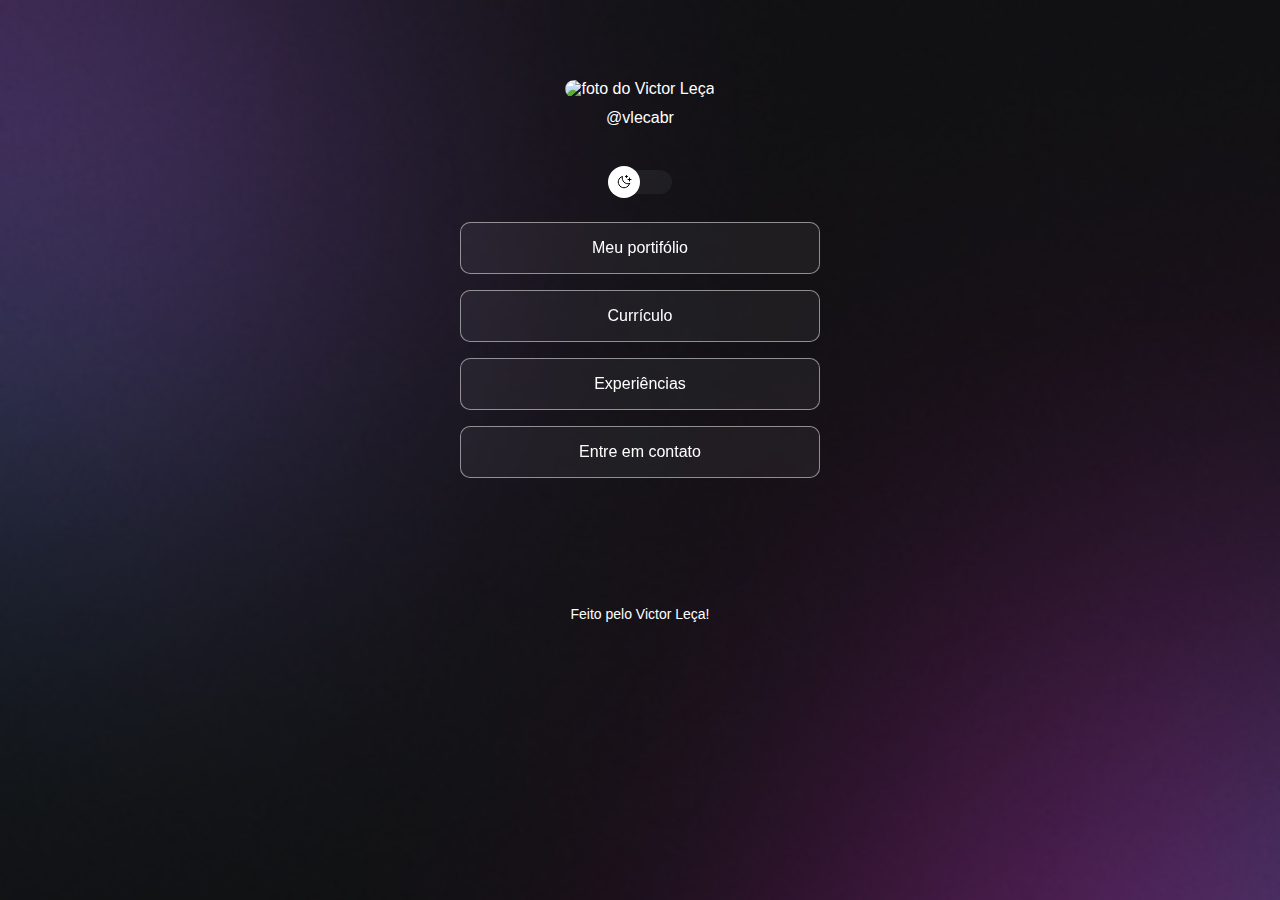
==== index.html @ bde0b832 ":tada: initial commit" ====
<!DOCTYPE html>
<html lang="en" class="">
<head>
    <meta charset="UTF-8">
    <meta name="viewport" content="width=device-width, initial-scale=1.0">
    <title>Victor Leça</title>
    <link rel="stylesheet" href="styles.css"/>
</head>
<body>

    <!--FOTO E @-->
    <div id="container">
        <div id="profile">
            <img src="https://media.licdn.com/dms/image/D5603AQHH7dxs5tQfkg/profile-displayphoto-shrink_200_200/0/1681340557455?e=1710374400&v=beta&t=yx60y1m1KMPLAETRD4Vwb1RTWn50q11lDYeViTWTmuw" 
            alt="foto do Victor Leça">

            <p> @vlecabr </p>
        </div>

        <!--BUTTON-->
        <div id="switch" onclick="toggleMode()">
            <button></button>
            <span></span>
        </div>

        <!--LINKS-->
        <ul>
            <li>
                <a href="https://www.linkedin.com/in/victor-leca" target="_blank">Meu portifólio</a>
            </li>
            <li>
                <a href="assets/Profile.pdf" target="_blank">Currículo</a>
            </li>
            <li>
                <a href="https://www.instagram.com/vlecabr/" target="_blank">Experiências</a>
            </li>
            <li>
                <a href="extras/contato.html" target="_blank"">Entre em contato</a>
            </li>
        </ul>

        <!--SOCIAL LINKS-->
        <div id="social-links">
            <a href="https://github.com/vLecaBR" target="_blank">
            <ion-icon name="logo-github"></ion-icon>
        </a>
        <a href="https://www.instagram.com/vlecabr/" target="_blank">
            <ion-icon name="logo-instagram"></ion-icon>
        </a>
        <a href="https://www.linkedin.com/in/victor-leca" target="_blank">
            <ion-icon name="logo-linkedin"></ion-icon>
        </a>
        <a href="https://wa.link/wk828q" target="_blank">
            <ion-icon name="logo-whatsapp"></ion-icon>
        </a>
        </div>

        <!--RODAPÉ-->
        <footer>
            Feito pelo Victor Leça!
        </footer>
    </div>


    <!--JAVA SCRIPT-->
    <script type="module" src="https://unpkg.com/ionicons@7.1.0/dist/ionicons/ionicons.esm.js"></script>
    <script nomodule src="https://unpkg.com/ionicons@7.1.0/dist/ionicons/ionicons.js"></script>
    <script src="script.js"></script>
</body>
</html>
---- styles.css ----
*{
    margin: 0;
    padding: 0;
    box-sizing: border-box;
}
:root{
    --text-color:white;
    --bg-url:url(./assets/bg-mobile.jpg);
    --strock-color: rgba(255, 255, 255, 0.5);
    --surface-color: rgba(255, 255, 255, 0.05);
    --surface-color-hover:rgba(0, 0, 0, 0.02);
    --highlight-color: rgba(255, 255, 255, 0.2);
    --switch-bg-url: url(./assets/moon-stars.svg);
}
.light{
    --text-color:black;
    --bg-url:url(./assets/bg-mobile-light.jpg);
    --strock-color: rgba(0, 0, 0, 0.5);
    --surface-color: rgba(0, 0, 0, 0.05);
    --surface-color-hover:rgba(0, 0, 0, 0.02);
    --highlight-color: rgba(0, 0, 0, 0.1);
    --switch-bg-url: url(./assets/sun.svg);
}
body{
    background-image: var(--bg-url);
    background-repeat: no-repeat;
    background-position: top center;
    background-size: 100%;
}
body *{
    font-family:'Inter', sans-serif;
    color: var(--text-color);
}
#container{
    width: 360px;
    margin: 56px auto 0px auto;
}


/*Profile*/
#profile{
    text-align: center;
    padding: 24px;
    margin: 1rem;
}
#profile img{
    width: 112px;
    border-radius: 300px;
    margin: auto;
}
#profile p{
    font-weight: 500;
    line-height: 24px;
    margin-top: 8px;
}


/*Switch*/
#switch{
    position: relative;
    width: 64px;
    margin: 4px auto;
}
#switch button{
    width: 32px;
    height: 32px;
    background: white var(--switch-bg-url) no-repeat center;
    border: 0;
    border-radius: 50%;

    position: absolute;
    transform: translateY(-50%);
    top: 50%;
    left: 0;
    z-index: 1;
}
.light #switch button{
    right: 0;
    left: initial;
}
#switch span{
    display: block;
    width: 64px;
    height: 24px;
    background: var(--surface-color);
    border: var(--strock-color);
    backdrop-filter: blur(4px);
    -webkit-backdrop-filter: blur(4px);
    border-radius: 9999px;
}
/* LINKS */
ul{
    list-style: none;
    display: flex;
    flex-direction: column;
    gap: 16px;
    padding:24px 0;
}

ul li a{
    padding: 16px 24px;
    display: flex;
    align-items: center;
    justify-content: center;

    background: var(--surface-color);
    border: 1px solid var(--strock-color);
    border-radius: 10px;

    backdrop-filter: blur(4px);
    -webkit-backdrop-filter: blur(4px);

    text-decoration: none;
    font-weight: 500;

    transition: background 0.2s;
}

ul li a:hover{
    background: var(--surface-color-hover);
    border: 1.5 solid var(--text-color);
}

/*Social links*/
#social-links{
    padding: 24px 0;
    font-size: 24px;
    display: flex;
    justify-content: center;
    align-items: center;
    flex-direction: row;
}
#social-links a{
    display: flex;
    align-items: center;
    justify-content: center;
    padding: 16px;
    border-radius: 50%;
    transition: background .2s;
}
#social-links a:hover{
    background: var(--highlight-color);
    padding: 16px;
}
footer{
    padding: 24px 0;
    text-align: center;
    font-size: 14px;
}
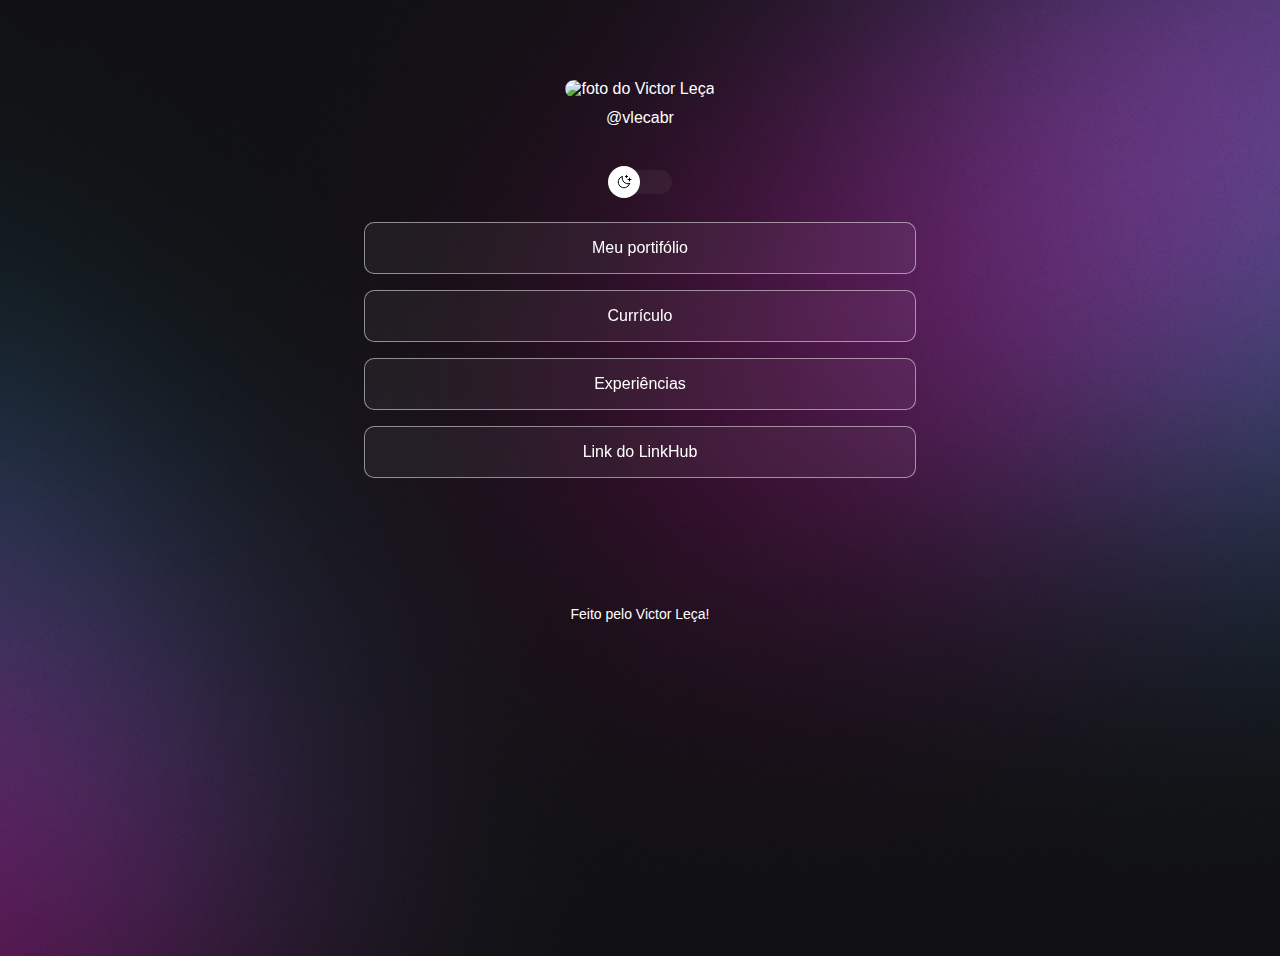
==== commit e5bee7c8: "change linkedin icon" ====
--- a/index.html
+++ b/index.html
@@ -35,7 +35,7 @@
                 <a href="https://www.instagram.com/vlecabr/" target="_blank">Experiências</a>
             </li>
             <li>
-                <a href="extras/contato.html" target="_blank"">Entre em contato</a>
+                <a href="https://github.com/vLecaBR/Projeto-Link-Hub" target="_blank"">Link do LinkHub</a>
             </li>
         </ul>
 
@@ -47,7 +47,7 @@
         <a href="https://www.instagram.com/vlecabr/" target="_blank">
             <ion-icon name="logo-instagram"></ion-icon>
         </a>
-        <a href="https://www.linkedin.com/in/victor-leca" target="_blank">
+        <a href="https://www.linkedin.com/in/victor-leca-vlkbr/" target="_blank">
             <ion-icon name="logo-linkedin"></ion-icon>
         </a>
         <a href="https://wa.link/wk828q" target="_blank">
--- a/styles.css
+++ b/styles.css
@@ -22,18 +22,18 @@
     --switch-bg-url: url(./assets/sun.svg);
 }
 body{
-    background-image: var(--bg-url);
-    background-repeat: no-repeat;
-    background-position: top center;
-    background-size: 100%;
+    background: var(--bg-url) no-repeat top center/cover;
+    height: 100vh;
 }
 body *{
     font-family:'Inter', sans-serif;
     color: var(--text-color);
 }
 #container{
-    width: 360px;
-    margin: 56px auto 0px auto;
+    width: 100%;
+    max-width: 600px;
+    margin: 56px auto 0px;
+    padding:0 24px;
 }
 
 
@@ -42,6 +42,7 @@
     text-align: center;
     padding: 24px;
     margin: 1rem;
+    padding: 24px;
 }
 #profile img{
     width: 112px;
@@ -73,11 +74,15 @@
     top: 50%;
     left: 0;
     z-index: 1;
+    animation: slide-dark .4s;
 }
 .light #switch button{
-    right: 0;
-    left: initial;
+    animation: slide-light .4s forwards;
 }
+#switch button:hover{
+    outline: 8px solid var(--highlight-color)
+}
+
 #switch span{
     display: block;
     width: 64px;
@@ -148,3 +153,29 @@
     font-size: 14px;
 }
 
+/*Media Queries*/
+@media (min-width:700px){
+    :root{
+        --bg-url: url(./assets/bg-desktop.jpg);
+    }
+
+    .light{
+        --bg-url: url(./assets/bg-desktop-light.jpg);
+    }
+}
+
+/*Animation*/
+@keyframes slide-light{
+    from{
+        left:0;
+    }to{
+        left:50%;
+    }
+}
+@keyframes slide-dark{
+    from{
+        left:50%
+    }to{
+        left:0;
+    }
+}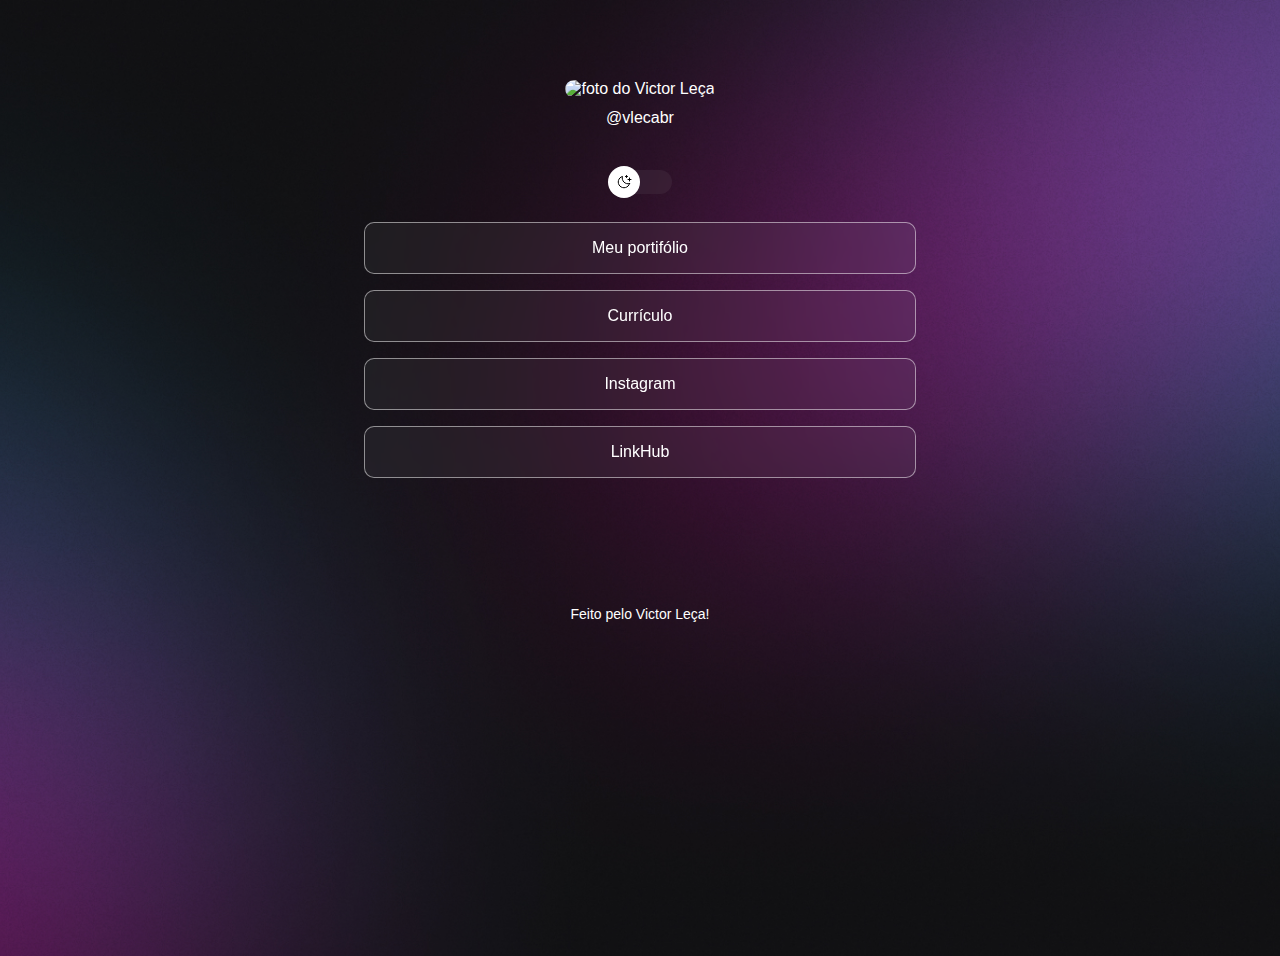
==== commit f43cd4c7: "added contatos page and change instagram icon to mail icon" ====
--- a/index.html
+++ b/index.html
@@ -32,10 +32,10 @@
                 <a href="assets/Profile.pdf" target="_blank">Currículo</a>
             </li>
             <li>
-                <a href="https://www.instagram.com/vlecabr/" target="_blank">Experiências</a>
+                <a href="https://www.instagram.com/vlecabr/" target="_blank">Instagram</a>
             </li>
             <li>
-                <a href="https://github.com/vLecaBR/Projeto-Link-Hub" target="_blank"">Link do LinkHub</a>
+                <a href="https://github.com/vLecaBR/Projeto-Link-Hub" target="_blank"">LinkHub</a>
             </li>
         </ul>
 
@@ -44,8 +44,8 @@
             <a href="https://github.com/vLecaBR" target="_blank">
             <ion-icon name="logo-github"></ion-icon>
         </a>
-        <a href="https://www.instagram.com/vlecabr/" target="_blank">
-            <ion-icon name="logo-instagram"></ion-icon>
+        <a href="mailto:vitartasleca@gmail.com" target="_blank">
+            <ion-icon name="logo-google"></ion-icon>
         </a>
         <a href="https://www.linkedin.com/in/victor-leca-vlkbr/" target="_blank">
             <ion-icon name="logo-linkedin"></ion-icon>
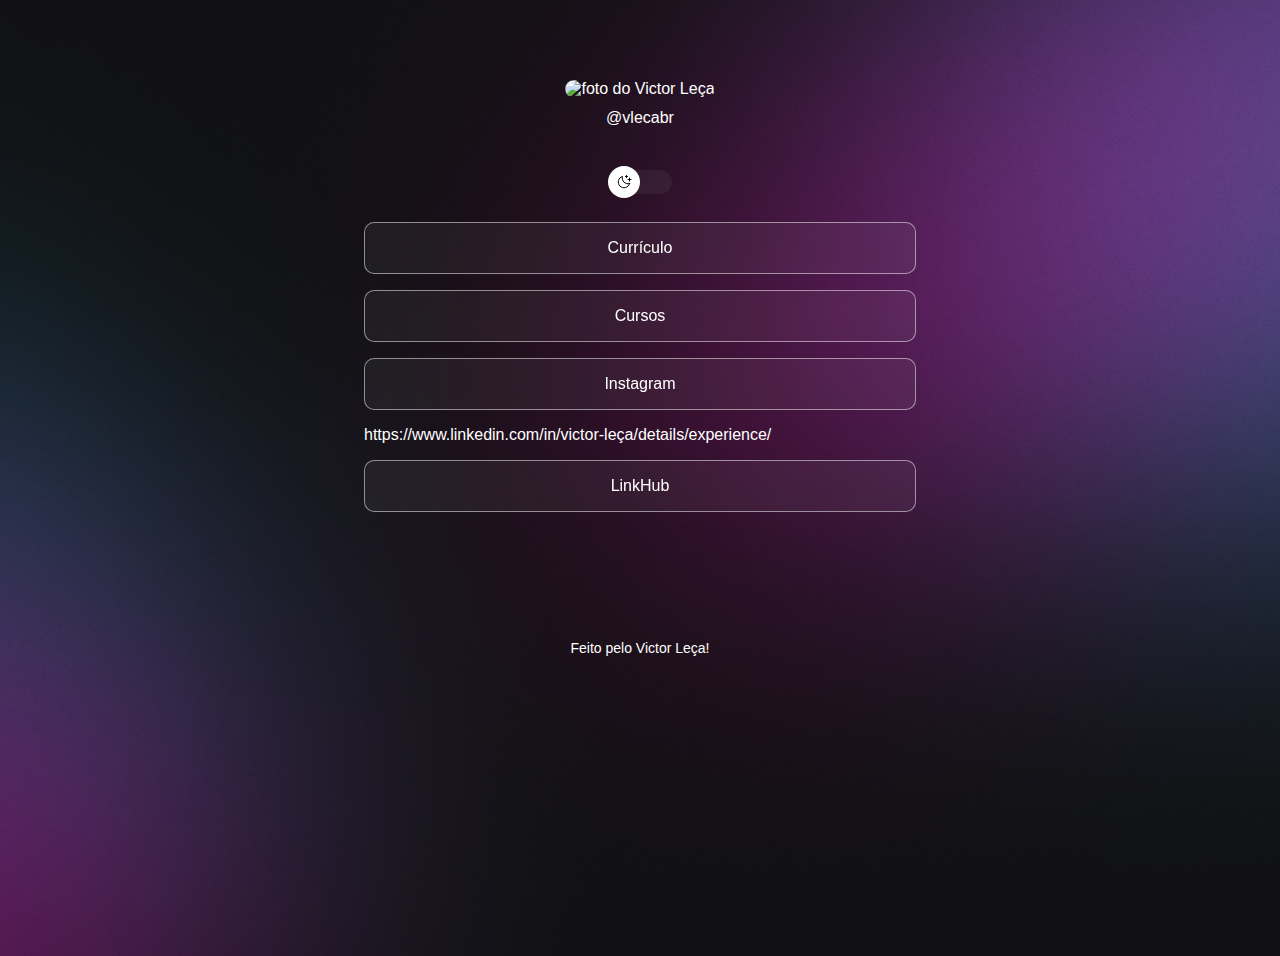
==== commit f2b3f83f: "contato page removed, new icon and links add at main page" ====
--- a/index.html
+++ b/index.html
@@ -26,26 +26,27 @@
         <!--LINKS-->
         <ul>
             <li>
-                <a href="https://www.linkedin.com/in/victor-leca" target="_blank">Meu portifólio</a>
+                <a href="assets/Profile.pdf" target="_blank">Currículo</a>
             </li>
             <li>
-                <a href="assets/Profile.pdf" target="_blank">Currículo</a>
+                <a href="https://www.linkedin.com/in/victor-leça/details/certifications/" target="_blank">Cursos</a>
             </li>
             <li>
                 <a href="https://www.instagram.com/vlecabr/" target="_blank">Instagram</a>
             </li>
+            https://www.linkedin.com/in/victor-leça/details/experience/
             <li>
                 <a href="https://github.com/vLecaBR/Projeto-Link-Hub" target="_blank"">LinkHub</a>
             </li>
         </ul>
 
         <!--SOCIAL LINKS-->
-        <div id="social-links">
+        <div class="social-links">
             <a href="https://github.com/vLecaBR" target="_blank">
             <ion-icon name="logo-github"></ion-icon>
         </a>
-        <a href="mailto:vitartasleca@gmail.com" target="_blank">
-            <ion-icon name="logo-google"></ion-icon>
+        <a href="https://www.instagram.com/vlecabr/" target="_blank">
+            <ion-icon name="logo-instagram"></ion-icon>
         </a>
         <a href="https://www.linkedin.com/in/victor-leca-vlkbr/" target="_blank">
             <ion-icon name="logo-linkedin"></ion-icon>
--- a/styles.css
+++ b/styles.css
@@ -54,7 +54,6 @@
     line-height: 24px;
     margin-top: 8px;
 }
-
 
 /*Switch*/
 #switch{
@@ -127,7 +126,7 @@
 }
 
 /*Social links*/
-#social-links{
+.social-links{
     padding: 24px 0;
     font-size: 24px;
     display: flex;
@@ -135,7 +134,7 @@
     align-items: center;
     flex-direction: row;
 }
-#social-links a{
+.social-links a{
     display: flex;
     align-items: center;
     justify-content: center;
@@ -143,7 +142,7 @@
     border-radius: 50%;
     transition: background .2s;
 }
-#social-links a:hover{
+.social-links a:hover{
     background: var(--highlight-color);
     padding: 16px;
 }
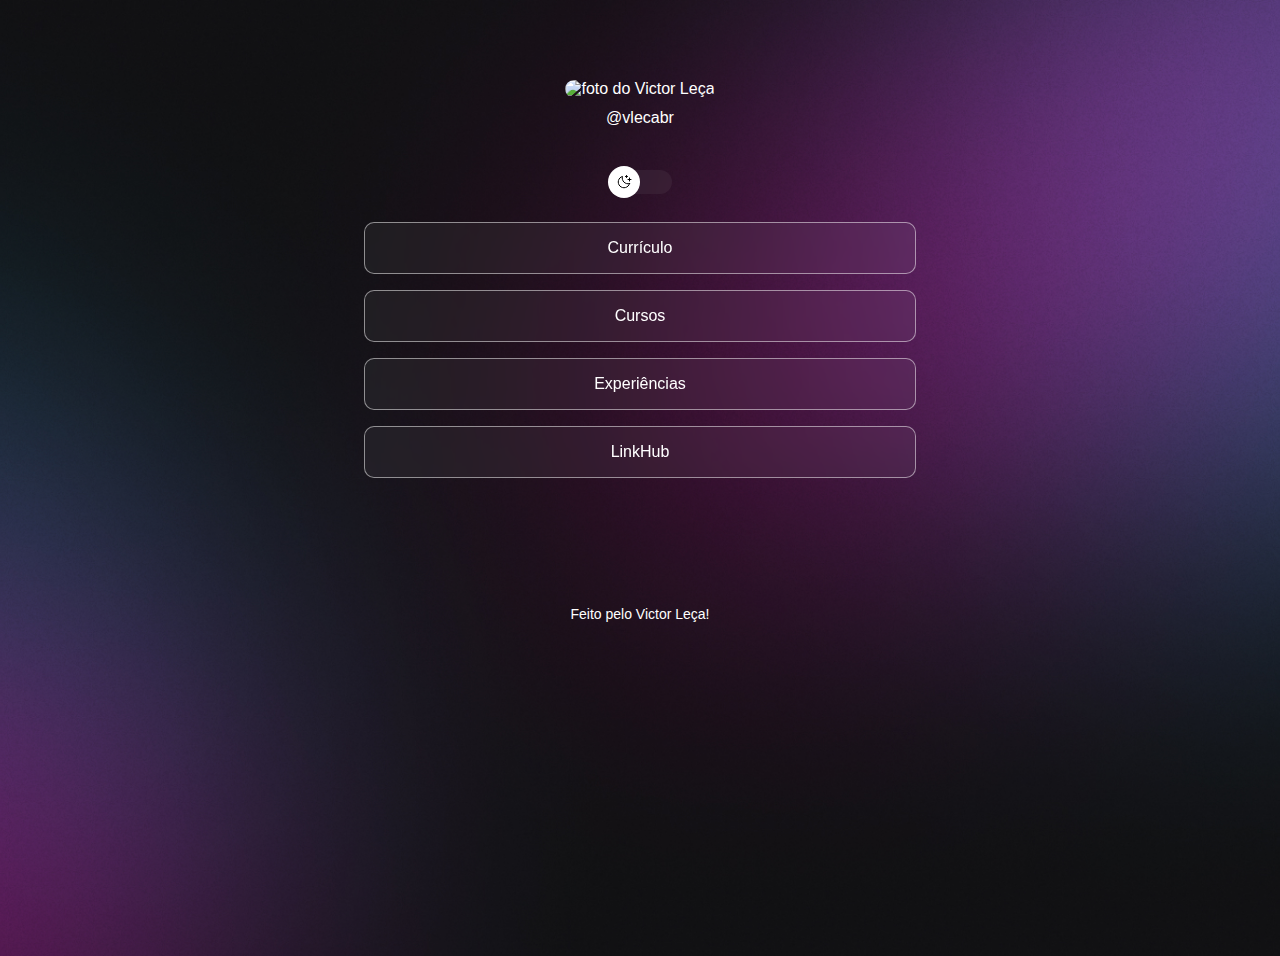
==== commit 844f6056: "new link" ====
--- a/index.html
+++ b/index.html
@@ -32,9 +32,8 @@
                 <a href="https://www.linkedin.com/in/victor-leça/details/certifications/" target="_blank">Cursos</a>
             </li>
             <li>
-                <a href="https://www.instagram.com/vlecabr/" target="_blank">Instagram</a>
+                <a href="https://www.linkedin.com/in/victor-leça/details/experience/" target="_blank">Experiências</a>
             </li>
-            https://www.linkedin.com/in/victor-leça/details/experience/
             <li>
                 <a href="https://github.com/vLecaBR/Projeto-Link-Hub" target="_blank"">LinkHub</a>
             </li>
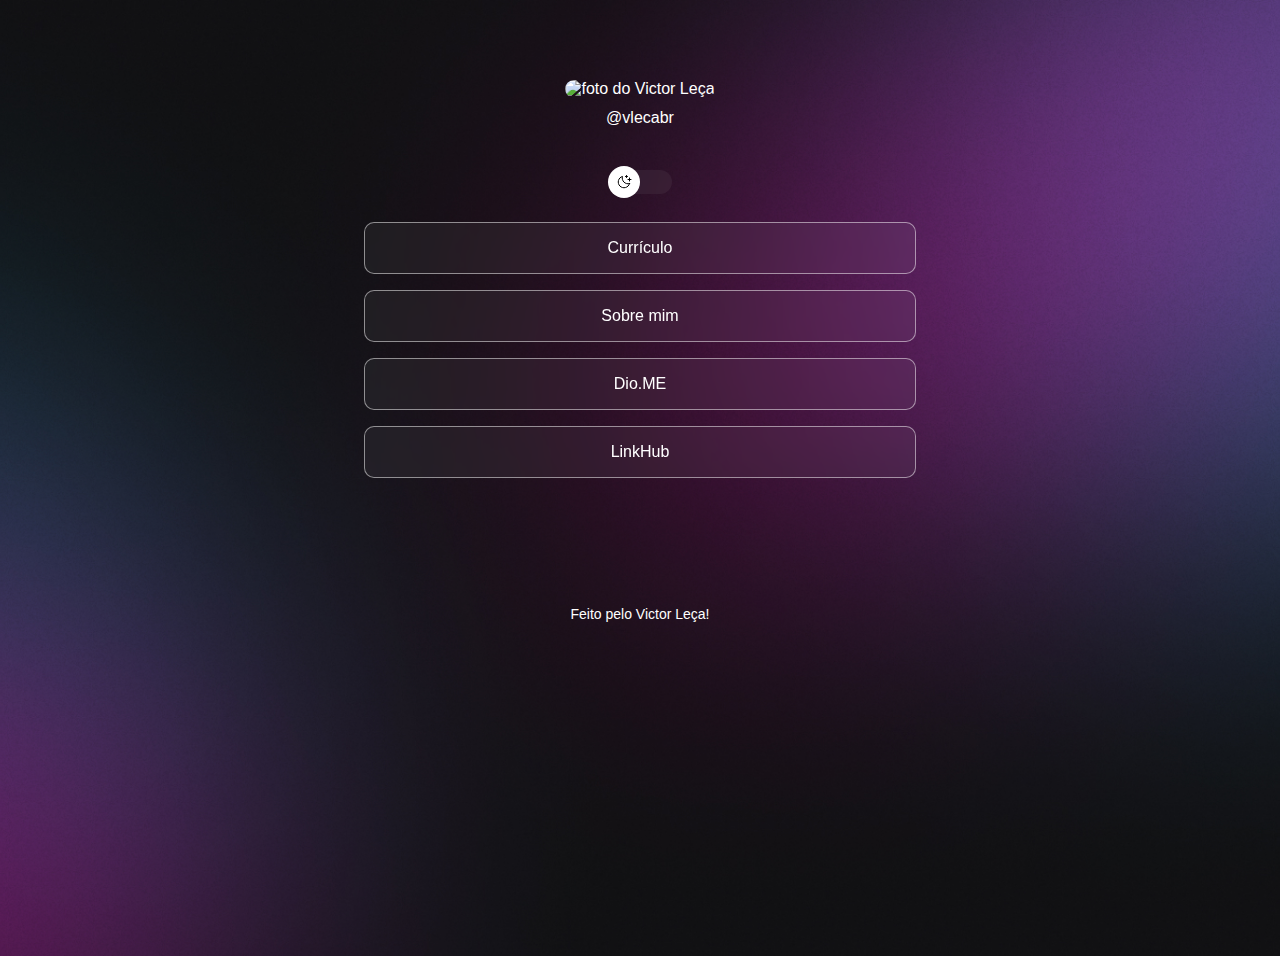
==== commit 3244d22c: "home button added in sobre-mim" ====
--- a/index.html
+++ b/index.html
@@ -29,10 +29,10 @@
                 <a href="assets/Profile.pdf" target="_blank">Currículo</a>
             </li>
             <li>
-                <a href="https://www.linkedin.com/in/victor-leça/details/certifications/" target="_blank">Cursos</a>
+                <a href="sobre-mim.html" target="">Sobre mim</a>
             </li>
             <li>
-                <a href="https://www.linkedin.com/in/victor-leça/details/experience/" target="_blank">Experiências</a>
+                <a href="https://www.dio.me/users/vitartasleca" target="_blank">Dio.ME</a>
             </li>
             <li>
                 <a href="https://github.com/vLecaBR/Projeto-Link-Hub" target="_blank"">LinkHub</a>
--- a/styles.css
+++ b/styles.css
@@ -54,6 +54,20 @@
     line-height: 24px;
     margin-top: 8px;
 }
+
+/*Sobre mim*/
+#sobre-mim{
+    padding: 20px;
+}
+#sobre-mim h1{
+    padding: 20px;
+    text-align: center;
+}
+#sobre-mim h2{
+    padding: 20px;
+    text-align: center;
+}
+
 
 /*Switch*/
 #switch{
